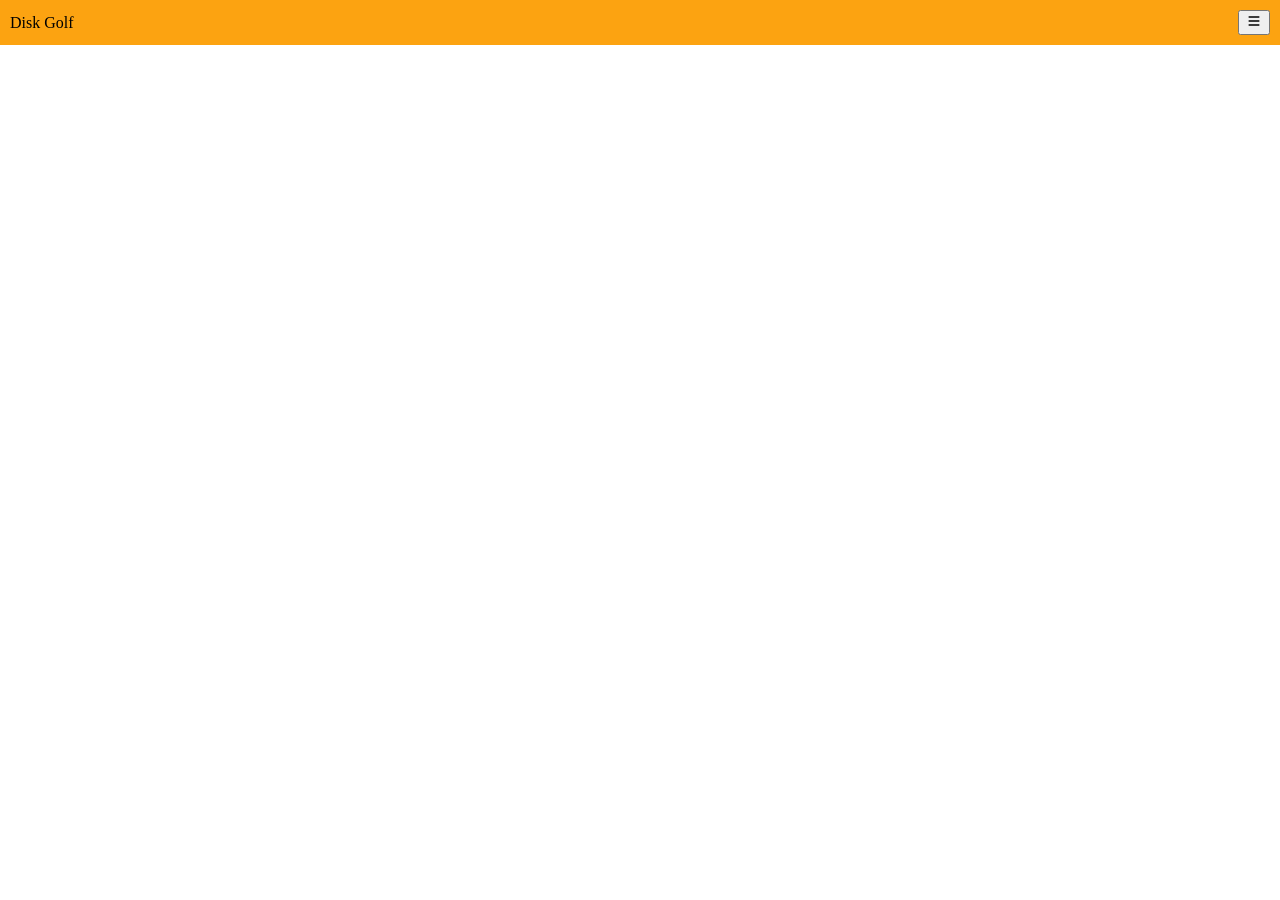
==== index.html @ 366dff1f "Initial Files Added some basic stuff. Turns out I'm pretty rusty on my css and JavaScript." ====
<!DOCTYPE html>
<html>
<head>
        <title>Disk Golf</title>
        <meta name="viewport" content="width=device-width, initial-scale=1.0">
        <script src="./script.js"></script>
        <link rel="stylesheet" href="./style.css">
</head>
<body>
        <div id="header" class="bg-orange padding-10 flex-h align-v">
                <div id="title">Disk Golf</div>
                <div id="side-menu-button" class="inline"><button onClick="toggleSideMenu()">
                                <img class="button-img" src="./media/hambuger-menu.svg"></button></div>
        </div>
        <div id="sidebar"></div>
        <div id="sidemenu"></div>
        <div id="main">
                <div id="lookup">

                </div>
        </div>
        <div id="footer"></div>
</body>
</html>
---- style.css ----
html, body {
        margin: 0;
        padding: 0;
}

/**************************************************
 * Padding Settings
 **************************************************/
.padding-0 {
        padding: 0px;
}
.padding-left-10 {
        padding-left: 10px;
}
.padding-right-10 {
        padding-right: 10px;
}
.padding-top-10 {
        padding-top: 10px;
}
.padding-bottom-10 {
        padding-bottom: 10px;
}
.padding-10 {
        padding: 10px;
}

/**************************************************
 * Background Settings
 **************************************************/
.bg-orange {
        background: #fca311;
}

/**************************************************
 * Size Settings
 **************************************************/
.full-width {
        width: 100%;
}


/**************************************************
 * Display Settings
 **************************************************/
.inline {
        display: inline;
}

.flex-h {
        display: flex;
        flex-direction: horizontal;
        justify-content: space-between;
}

.flex-v {
        display: flex;
        flex-direction: vertical;
}

.align-v {
        align-items: center;
}


/**************************************************
 * Buttons Settings
 **************************************************/
.button-img {
        width: 16px;
        height: 16px;
}
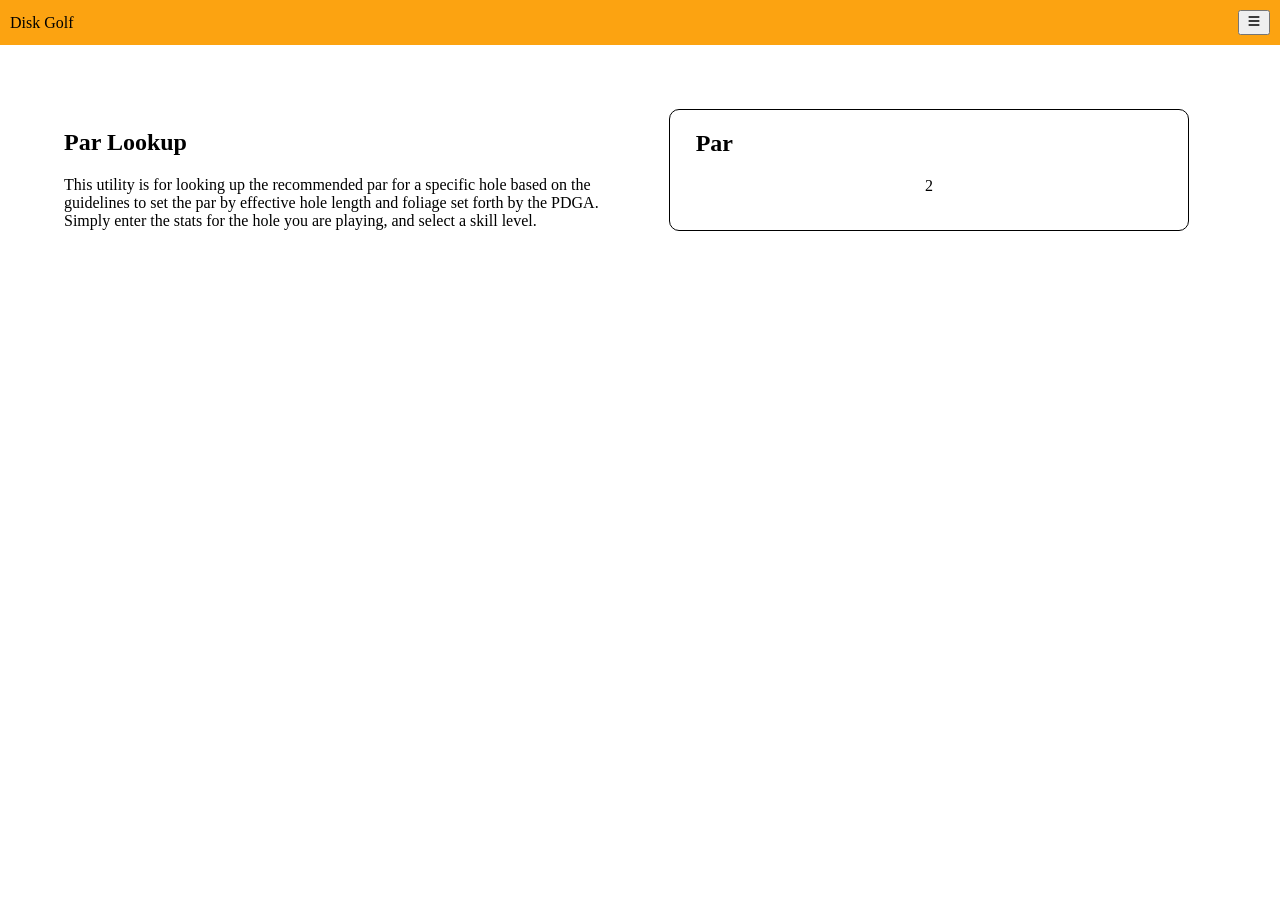
==== commit 36a2a535: "Lookup Page Started to design the lookup page. This will be the default page that the user lands on." ====
--- a/index.html
+++ b/index.html
@@ -1,24 +1,47 @@
 <!DOCTYPE html>
 <html>
 <head>
-        <title>Disk Golf</title>
-        <meta name="viewport" content="width=device-width, initial-scale=1.0">
-        <script src="./script.js"></script>
-        <link rel="stylesheet" href="./style.css">
+  <title>Disk Golf</title>
+  <meta name="viewport" content="width=device-width, initial-scale=1.0">
+  <script src="./script.js"></script>
+  <link rel="stylesheet" href="./style.css">
 </head>
 <body>
-        <div id="header" class="bg-orange padding-10 flex-h align-v">
-                <div id="title">Disk Golf</div>
-                <div id="side-menu-button" class="inline"><button onClick="toggleSideMenu()">
-                                <img class="button-img" src="./media/hambuger-menu.svg"></button></div>
+  <div id="header" class="bg-orange padding-10 flex-h align-v">
+    <div id="title">Disk Golf</div>
+    <div id="side-menu-button-container" class="inline"><button id="side-menu-button">
+        <img class="button-img" src="./media/hambuger-menu.svg">
+      </button>
+    </div>
+  </div>
+  <div id="sidebar"></div>
+  <div id="main" class="flex-h margin-top-5p">
+    <div id="lookup" class="margin-left-5p width-90p flex-h">
+      <div id="lookup-page" class="width-50p">
+        <h2 id="lookup-title">Par Lookup</h2>
+        <p id="lookup-description">This utility is for looking
+        up the recommended par for a specific hole based on the
+        guidelines to set the par by effective hole length and
+        foliage set forth by the PDGA. Simply enter the stats
+        for the hole you are playing, and select a skill level.
+      </div>
+      <div id="lookup-output" class="width-50p">
+        <div id="par-output-box" class="border-solid-black border-radius-10px 
+          margin-left-5p width-90p">
+          <div id="par-output" class="min-height-100px">
+            <h2 id="par-output-label" class="margin-left-5p">Par</h2>
+            <div id="par" class="width-100p centered">
+              2
+            </div>
+          </div>
         </div>
-        <div id="sidebar"></div>
-        <div id="sidemenu"></div>
-        <div id="main">
-                <div id="lookup">
+      </div>
+    </div>
+  </div>
+  <div id="footer"></div>
 
-                </div>
-        </div>
-        <div id="footer"></div>
+  <script>
+    addClickHandlers()
+  </script>
 </body>
 </html>
--- a/style.css
+++ b/style.css
@@ -31,20 +31,39 @@
 .bg-orange {
         background: #fca311;
 }
-
 /**************************************************
- * Size Settings
+ * Size/Position Settings
  **************************************************/
 .full-width {
-        width: 100%;
+  width: 100%;
 }
-
+.width-90p {
+  width: 90%;
+}
+.width-50p {
+  width: 50%;
+}
+.min-height-100px {
+  min-height: 100px;
+}
+.margin-left-5p {
+  margin-left: 5%;
+}
+.margin-top-5p {
+  margin-top: 5%;
+}
+.margin-bottom-5p {
+  margin-bottom: 5%;
+}
 
 /**************************************************
  * Display Settings
  **************************************************/
 .inline {
         display: inline;
+}
+.centered {
+  text-align: center;
 }
 
 .flex-h {
@@ -64,6 +83,15 @@
 
 
 /**************************************************
+ * Border Settings
+ **************************************************/
+.border-solid-black {
+  border: 1px solid black;
+}
+.border-radius-10px {
+  border-radius: 10px;
+}
+/**************************************************
  * Buttons Settings
  **************************************************/
 .button-img {
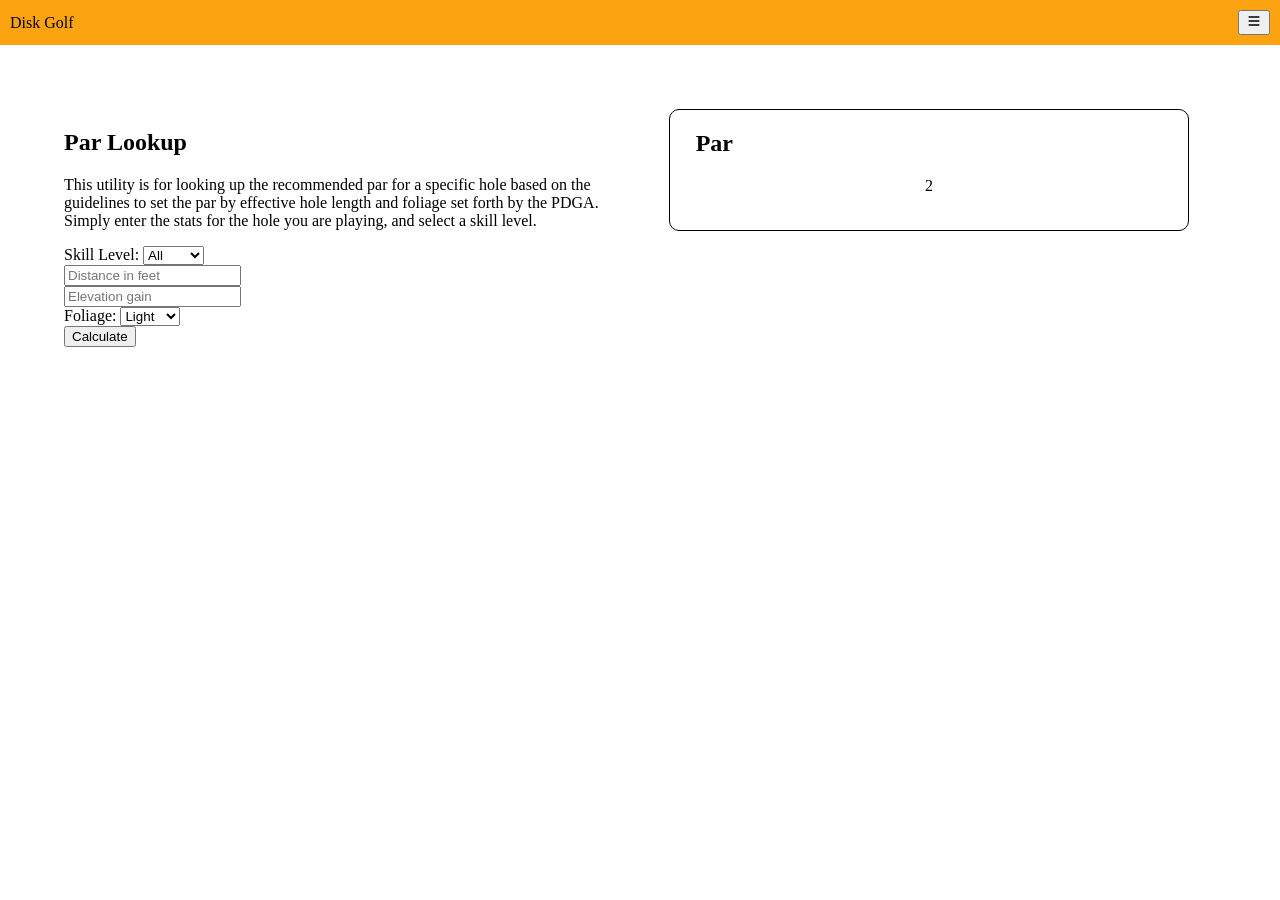
==== commit 1fb3b44c: "Look Up Form Added a form (really not a form, to prevent the page refresh on submit) which collects " ====
--- a/index.html
+++ b/index.html
@@ -3,6 +3,7 @@
 <head>
   <title>Disk Golf</title>
   <meta name="viewport" content="width=device-width, initial-scale=1.0">
+  <meta charset="utf-8">
   <script src="./script.js"></script>
   <link rel="stylesheet" href="./style.css">
 </head>
@@ -24,6 +25,24 @@
         guidelines to set the par by effective hole length and
         foliage set forth by the PDGA. Simply enter the stats
         for the hole you are playing, and select a skill level.
+        <div id="look-up-form">
+          Skill Level: <select id="skill-select">
+            <option value="all">All</option>
+            <option value="purple">Purple</option>
+            <option value="green">Green</option>
+            <option value="red">Red</option>
+            <option value="white">White</option>
+            <option value="blue">Blue</option>
+            <option value="gold">Gold</option>
+          </select><br>
+          <input id="lookup-distance" type="text" placeholder="Distance in feet" size="20"><br>
+          <input id="lookup-elevation" type="text" placeholder="Elevation gain" size="20"><br>
+          Foliage: <select id="lookup-foliage">
+            <option value="light">Light</option>
+            <option value="heavy">Heavy</option>
+          </select><br>
+          <button id="lookup-calculate">Calculate</button>
+        </div>
       </div>
       <div id="lookup-output" class="width-50p">
         <div id="par-output-box" class="border-solid-black border-radius-10px 
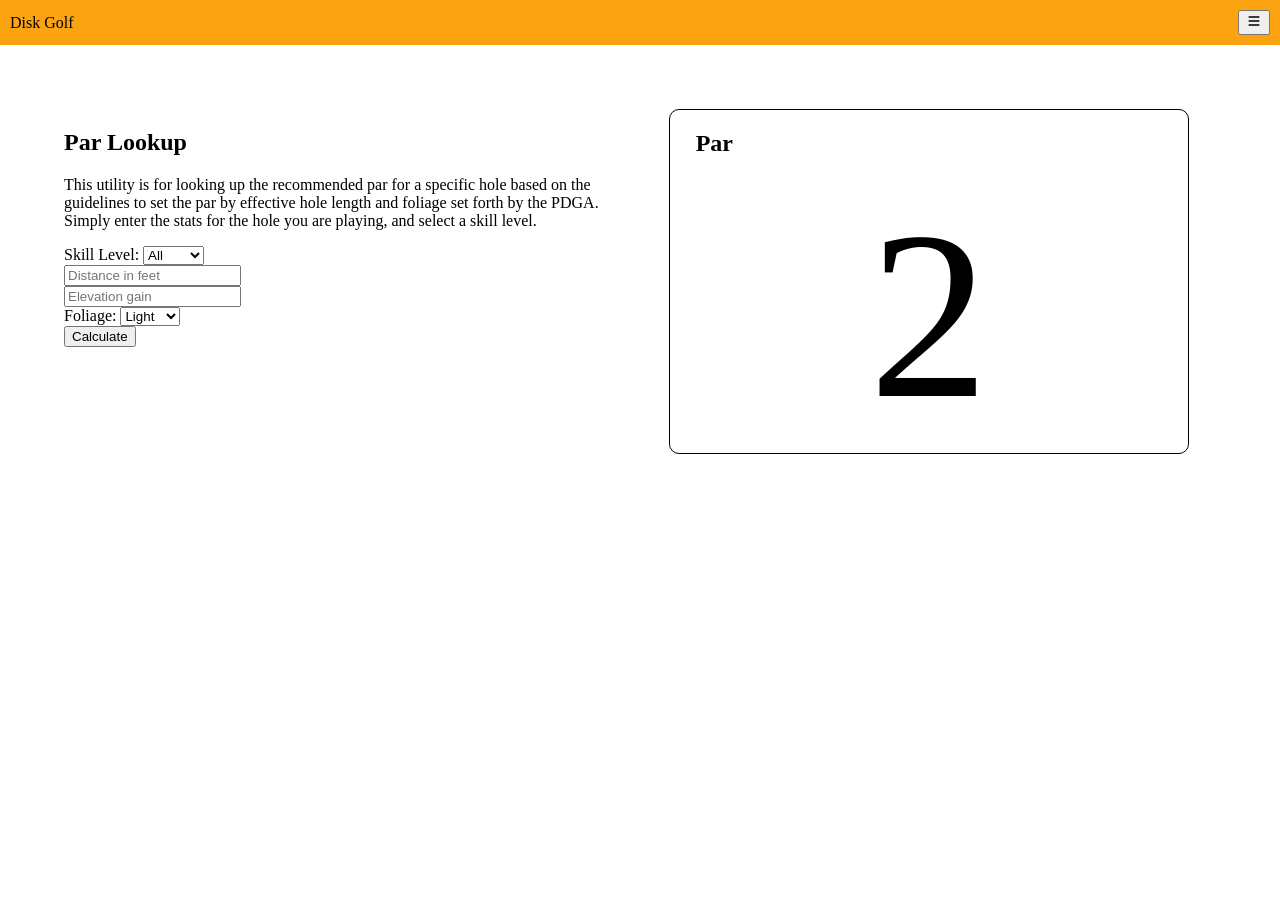
==== commit 9054b9c4: "Page Loading Removed the lookup page from the index file, and added a function that loads that page " ====
--- a/index.html
+++ b/index.html
@@ -8,59 +8,23 @@
   <link rel="stylesheet" href="./style.css">
 </head>
 <body>
-  <div id="header" class="bg-orange padding-10 flex-h align-v">
-    <div id="title">Disk Golf</div>
-    <div id="side-menu-button-container" class="inline"><button id="side-menu-button">
-        <img class="button-img" src="./media/hambuger-menu.svg">
-      </button>
+  <div id="header" class="bg-orange padding-10">
+    <div id="header-label" class="flex-h align-v">
+      <div id="title">Disk Golf</div>
+      <div id="side-menu-button-container" class="inline"><button id="side-menu-button">
+          <img class="button-img" src="./media/hambuger-menu.svg">
+        </button>
+      </div>
     </div>
   </div>
   <div id="sidebar"></div>
   <div id="main" class="flex-h margin-top-5p">
-    <div id="lookup" class="margin-left-5p width-90p flex-h">
-      <div id="lookup-page" class="width-50p">
-        <h2 id="lookup-title">Par Lookup</h2>
-        <p id="lookup-description">This utility is for looking
-        up the recommended par for a specific hole based on the
-        guidelines to set the par by effective hole length and
-        foliage set forth by the PDGA. Simply enter the stats
-        for the hole you are playing, and select a skill level.
-        <div id="look-up-form">
-          Skill Level: <select id="skill-select">
-            <option value="all">All</option>
-            <option value="purple">Purple</option>
-            <option value="green">Green</option>
-            <option value="red">Red</option>
-            <option value="white">White</option>
-            <option value="blue">Blue</option>
-            <option value="gold">Gold</option>
-          </select><br>
-          <input id="lookup-distance" type="text" placeholder="Distance in feet" size="20"><br>
-          <input id="lookup-elevation" type="text" placeholder="Elevation gain" size="20"><br>
-          Foliage: <select id="lookup-foliage">
-            <option value="light">Light</option>
-            <option value="heavy">Heavy</option>
-          </select><br>
-          <button id="lookup-calculate">Calculate</button>
-        </div>
-      </div>
-      <div id="lookup-output" class="width-50p">
-        <div id="par-output-box" class="border-solid-black border-radius-10px 
-          margin-left-5p width-90p">
-          <div id="par-output" class="min-height-100px">
-            <h2 id="par-output-label" class="margin-left-5p">Par</h2>
-            <div id="par" class="width-100p centered">
-              2
-            </div>
-          </div>
-        </div>
-      </div>
-    </div>
+
   </div>
   <div id="footer"></div>
-
   <script>
     addClickHandlers()
+    loadLookup()
   </script>
 </body>
 </html>
--- a/style.css
+++ b/style.css
@@ -65,7 +65,9 @@
 .centered {
   text-align: center;
 }
-
+.font-size-15em {
+  font-size: 15em;
+}
 .flex-h {
         display: flex;
         flex-direction: horizontal;
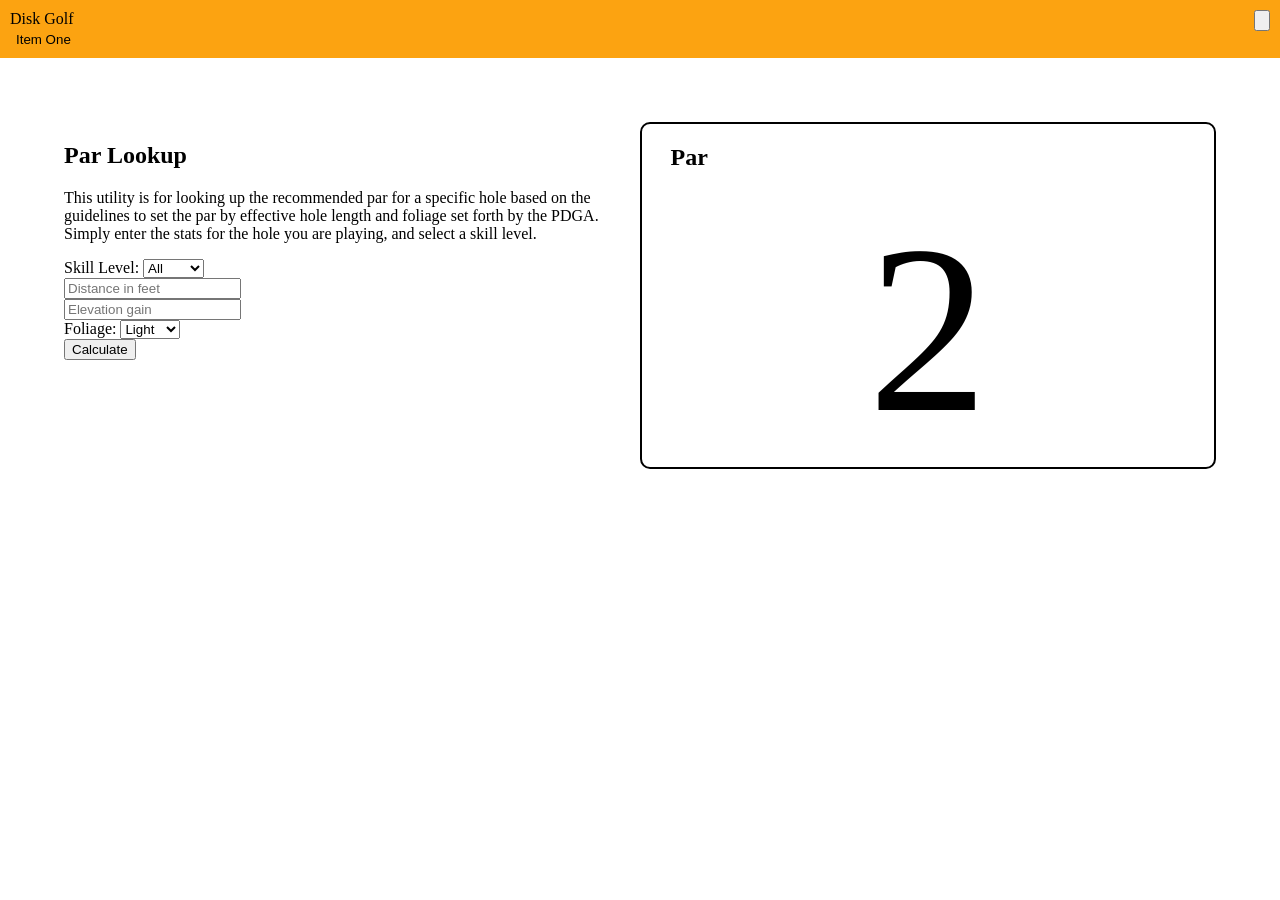
==== commit 7a87189f: "Back to Regular css I began this project trying to use a style like TailwindCSS, but I think that fo" ====
--- a/index.html
+++ b/index.html
@@ -8,17 +8,19 @@
   <link rel="stylesheet" href="./style.css">
 </head>
 <body>
-  <div id="header" class="bg-orange padding-10">
-    <div id="header-label" class="flex-h align-v">
+  <div id="header" class="header">
+    <div id="header-label" class="header-label">
       <div id="title">Disk Golf</div>
-      <div id="side-menu-button-container" class="inline"><button id="side-menu-button">
-          <img class="button-img" src="./media/hambuger-menu.svg">
-        </button>
-      </div>
+      <button id="side-menu-button">
+          <img class="button-icon" src="./media/hambuger-menu.svg">
+      </button>
+    </div>
+    <div id="nav-bar" class="nav-bar">
+      <button id="nav-bar-one" class="nav-bar-item">Item One</button>
     </div>
   </div>
   <div id="sidebar"></div>
-  <div id="main" class="flex-h margin-top-5p">
+  <div id="main" class="main">
 
   </div>
   <div id="footer"></div>
--- a/style.css
+++ b/style.css
@@ -4,99 +4,75 @@
 }
 
 /**************************************************
- * Padding Settings
+ * Header/Navbar
  **************************************************/
-.padding-0 {
-        padding: 0px;
+
+.header {
+  background: #fca311;
+  padding: 10px;
 }
-.padding-left-10 {
-        padding-left: 10px;
+
+.header-label {
+  display: flex;
+  flex-direction: horizontal;
+  justify-content: space-between;
+  vertical-align: center;
 }
-.padding-right-10 {
-        padding-right: 10px;
+
+.nav-bar {
+  display: flex;
+  flex-direction: space-between;
+  justify-content: flex-start;
 }
-.padding-top-10 {
-        padding-top: 10px;
-}
-.padding-bottom-10 {
-        padding-bottom: 10px;
-}
-.padding-10 {
-        padding: 10px;
+
+.nav-bar-item {
+  padding-right: 5px;
+  border: none;
+  background: none;
 }
 
 /**************************************************
- * Background Settings
+ * Main
  **************************************************/
-.bg-orange {
-        background: #fca311;
-}
-/**************************************************
- * Size/Position Settings
- **************************************************/
-.full-width {
-  width: 100%;
-}
-.width-90p {
-  width: 90%;
-}
-.width-50p {
-  width: 50%;
-}
-.min-height-100px {
-  min-height: 100px;
-}
-.margin-left-5p {
-  margin-left: 5%;
-}
-.margin-top-5p {
+
+.main {
+  display: flex; 
+  flex-direction: horizontal;
   margin-top: 5%;
-}
-.margin-bottom-5p {
-  margin-bottom: 5%;
-}
-
-/**************************************************
- * Display Settings
- **************************************************/
-.inline {
-        display: inline;
-}
-.centered {
-  text-align: center;
-}
-.font-size-15em {
-  font-size: 15em;
-}
-.flex-h {
-        display: flex;
-        flex-direction: horizontal;
-        justify-content: space-between;
-}
-
-.flex-v {
-        display: flex;
-        flex-direction: vertical;
-}
-
-.align-v {
-        align-items: center;
 }
 
 
 /**************************************************
- * Border Settings
+ * Lookup Par Page
  **************************************************/
-.border-solid-black {
-  border: 1px solid black;
+
+.lookup {
+  margin-left: 5%;
+  width: 90%;
+  display: flex;
+  flex-direction: horizontal;
 }
-.border-radius-10px {
+
+.lookup-input {
+  width: 50%;
+}
+
+.lookup-output {
+  width: 50%;
+}
+
+.output-box {
+  border: 2px solid black;
   border-radius: 10px;
 }
-/**************************************************
- * Buttons Settings
- **************************************************/
-.button-img {
-        width: 16px;
-        height: 16px;
+
+.par-output-label {
+  margin-left: 5%;
 }
+
+.par-result {
+  width: 100%;
+  align: center;
+  font-size: 15em;
+  text-align: center;
+}
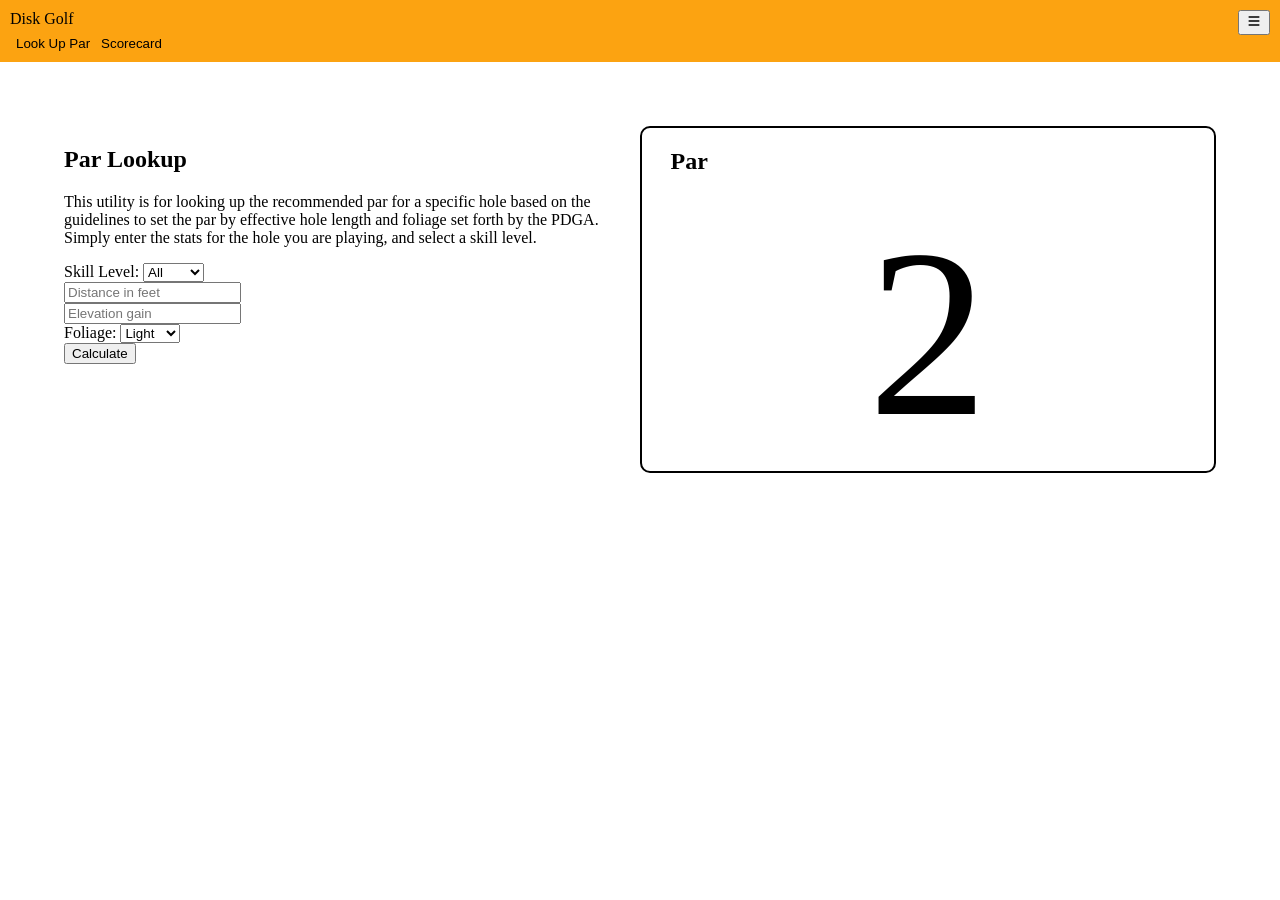
==== commit cc510053: "Play Course Page Added a play course page (currently empty) as well as some nav-bar items to get fro" ====
--- a/index.html
+++ b/index.html
@@ -16,7 +16,8 @@
       </button>
     </div>
     <div id="nav-bar" class="nav-bar">
-      <button id="nav-bar-one" class="nav-bar-item">Item One</button>
+      <button id="lookup-button" class="nav-bar-item">Look Up Par</button>
+      <button id="scorecard-button" class="nav-bar-item">Scorecard</button>
     </div>
   </div>
   <div id="sidebar"></div>
--- a/style.css
+++ b/style.css
@@ -1,6 +1,15 @@
 html, body {
         margin: 0;
         padding: 0;
+}
+
+/**************************************************
+ * Images
+ **************************************************/
+
+.button-icon {
+  height: 16px;
+  width: 16px;
 }
 
 /**************************************************
@@ -41,7 +50,6 @@
   margin-top: 5%;
 }
 
-
 /**************************************************
  * Lookup Par Page
  **************************************************/
@@ -76,3 +84,11 @@
   font-size: 15em;
   text-align: center;
 }
+/**************************************************
+ * Play Course Page
+ **************************************************/
+
+.play-course {
+  margin-left: 5%;
+  width: 90%;
+}
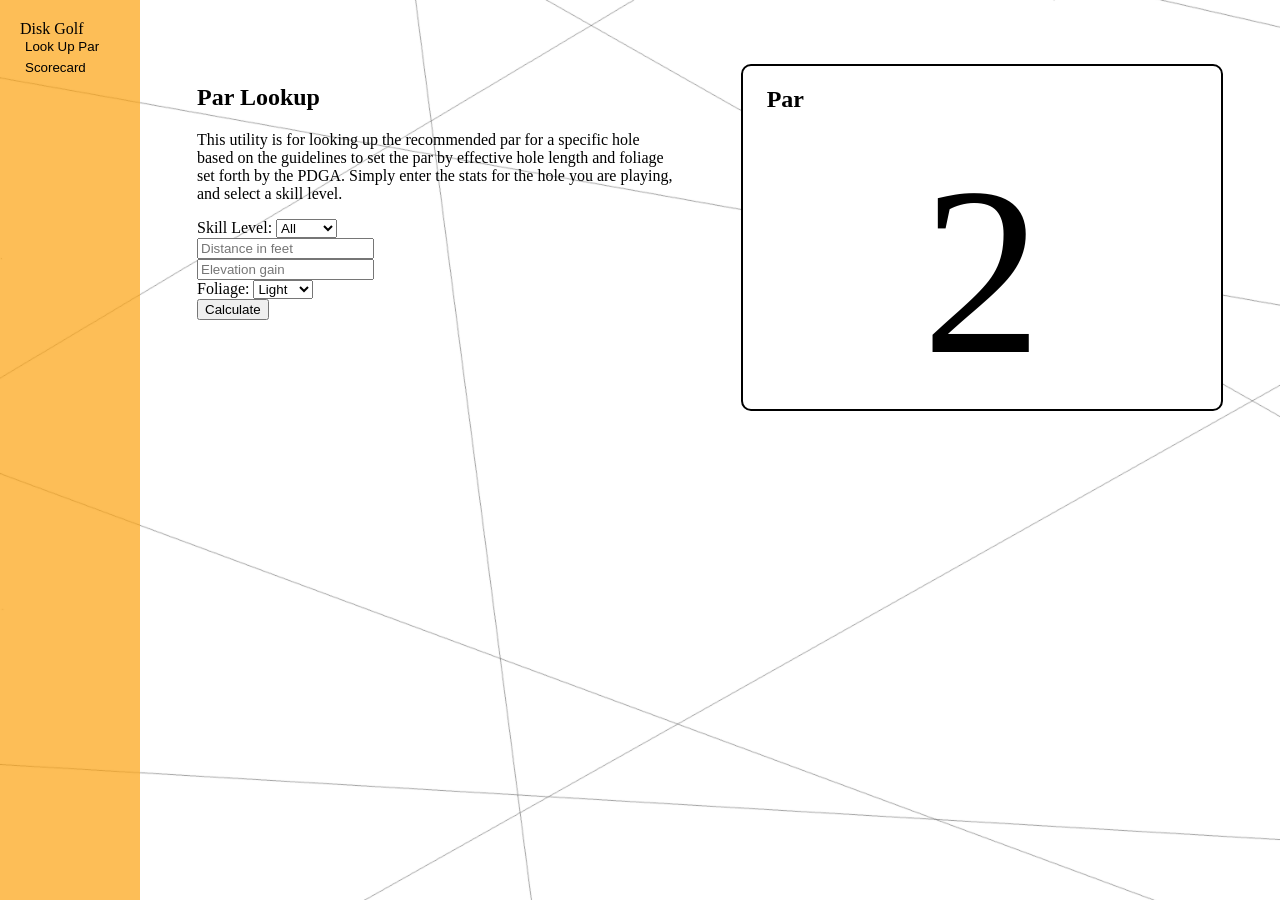
==== commit 4ca83f1e: "Splash Screen and Responsivity Added the background. Also changed the layout of the page, and added " ====
--- a/index.html
+++ b/index.html
@@ -8,23 +8,18 @@
   <link rel="stylesheet" href="./style.css">
 </head>
 <body>
-  <div id="header" class="header">
-    <div id="header-label" class="header-label">
-      <div id="title">Disk Golf</div>
-      <button id="side-menu-button">
-          <img class="button-icon" src="./media/hambuger-menu.svg">
-      </button>
+  <div id="content" class="content">
+    <div id="sidebar" class="sidebar">
+      <div id="title" class="title">Disk Golf</div>
+      <div id="nav-bar" class="nav-bar">
+        <button id="lookup-button" class="nav-bar-item">Look Up Par</button>
+        <button id="scorecard-button" class="nav-bar-item">Scorecard</button>
+      </div>
     </div>
-    <div id="nav-bar" class="nav-bar">
-      <button id="lookup-button" class="nav-bar-item">Look Up Par</button>
-      <button id="scorecard-button" class="nav-bar-item">Scorecard</button>
+    <div id="main" class="main">
+    <!--- This content will be loaded later --->
     </div>
   </div>
-  <div id="sidebar"></div>
-  <div id="main" class="main">
-
-  </div>
-  <div id="footer"></div>
   <script>
     addClickHandlers()
     loadLookup()
--- a/style.css
+++ b/style.css
@@ -1,6 +1,22 @@
 html, body {
         margin: 0;
         padding: 0;
+        height: 100%;
+        width: 100%;
+}
+
+body {
+  background-image: url("./media/splash-2.png");
+  background-attachment: fixed;
+  background-repeat: no-repeat;
+  background-size: cover;
+}
+
+.content {
+  display: flex;
+  flex-direction: row;
+  justify-content: space-between;
+  height: 100%;
 }
 
 /**************************************************
@@ -13,31 +29,38 @@
 }
 
 /**************************************************
- * Header/Navbar
- **************************************************/
-
-.header {
-  background: #fca311;
-  padding: 10px;
-}
-
-.header-label {
-  display: flex;
-  flex-direction: horizontal;
-  justify-content: space-between;
-  vertical-align: center;
-}
+ * Sidebar
+ **************************************************/
+
+.sidebar {
+  padding: 20px;
+  display: flex;
+  flex-direction: column;
+  justify-content: flex-start;
+  width: 15%;
+  max-width: 100px;
+  background-color: rgba(252, 163, 17, 0.7);
+}
+
+.title {
+  min-width: 75px;
+}
+
 
 .nav-bar {
   display: flex;
-  flex-direction: space-between;
+  flex-direction: column;
   justify-content: flex-start;
+  height: 90%;
+  width: 100%
 }
 
 .nav-bar-item {
-  padding-right: 5px;
+  padding-bottom: 5px;
+  padding-left: 5px;
   border: none;
   background: none;
+  text-align: left;
 }
 
 /**************************************************
@@ -45,8 +68,6 @@
  **************************************************/
 
 .main {
-  display: flex; 
-  flex-direction: horizontal;
   margin-top: 5%;
 }
 
@@ -58,20 +79,24 @@
   margin-left: 5%;
   width: 90%;
   display: flex;
-  flex-direction: horizontal;
+  flex-direction: row;
+  justify-content: space-between;
 }
 
 .lookup-input {
-  width: 50%;
+  width: 47%;
 }
 
 .lookup-output {
-  width: 50%;
-}
+  width: 47%;
+}
+
+
 
 .output-box {
   border: 2px solid black;
   border-radius: 10px;
+  background-color: rgb(255,255,255);
 }
 
 .par-output-label {
@@ -92,3 +117,129 @@
   margin-left: 5%;
   width: 90%;
 }
+
+
+/**************************************************
+ * Medium Screen settings
+ **************************************************/
+@media ( width <= 1000px ) {
+
+  .content {
+    display: flex;
+    flex-direction: row;
+    justify-content: flex-start;
+    width: 100%;
+  }
+
+  /**************************************************
+   * Sidebar
+   **************************************************/
+
+  .sidebar {
+    padding: 20px;
+    display: flex;
+    flex-direction: column;
+    justify-content: flex-start;
+    width: 15%;
+    max-width: 100px;
+    background-color: rgba(252, 163, 17, 0.7);
+  }
+
+  .title {
+  }
+
+
+  .nav-bar {
+    display: flex;
+    flex-direction: column;
+    justify-content: flex-start;
+  }
+
+  .nav-bar-item {
+    padding-bottom: 5px;
+    padding-left: 5px;
+    border: none;
+    background: none;
+    text-align: left;
+    
+  }
+  /**************************************************
+   * Lookup Page
+   **************************************************/
+
+  .lookup {
+    flex-direction: column;
+    justify-content: space-between;
+  }
+  .lookup-input {
+    width: 100%;
+    height: 47%;
+  }
+  .lookup-output {
+    width: 100%;
+    height: 47%;
+  }
+
+}
+
+/**************************************************
+ * Small Screen settings
+ **************************************************/
+@media ( width <= 700px ) {
+
+  .content {
+    display: flex;
+    flex-direction: column;
+    justify-content: flex-start;
+    width: 100%;
+  }
+
+  /**************************************************
+   * Sidebar
+   **************************************************/
+
+  .sidebar {
+    padding: 20px;
+    display: flex;
+    flex-direction: row;
+    justify-content: flex-start;
+    width: 100%;
+    max-width: 100%;
+    background-color: rgba(252, 163, 17, 0.7);
+  }
+
+  .title {
+  }
+
+
+  .nav-bar {
+    display: flex;
+    flex-direction: row;
+    justify-content: flex-start;
+  }
+
+  .nav-bar-item {
+    padding-bottom: 5px;
+    padding-left: 5px;
+    border: none;
+    background: none;
+    text-align: left;
+  }
+  /**************************************************
+   * Lookup Page
+   **************************************************/
+
+  .lookup {
+    flex-direction: column;
+    justify-content: space-between;
+  }
+  .lookup-input {
+    width: 100%;
+    height: 47%;
+  }
+  .lookup-output {
+    width: 100%;
+    height: 47%;
+  }
+
+}
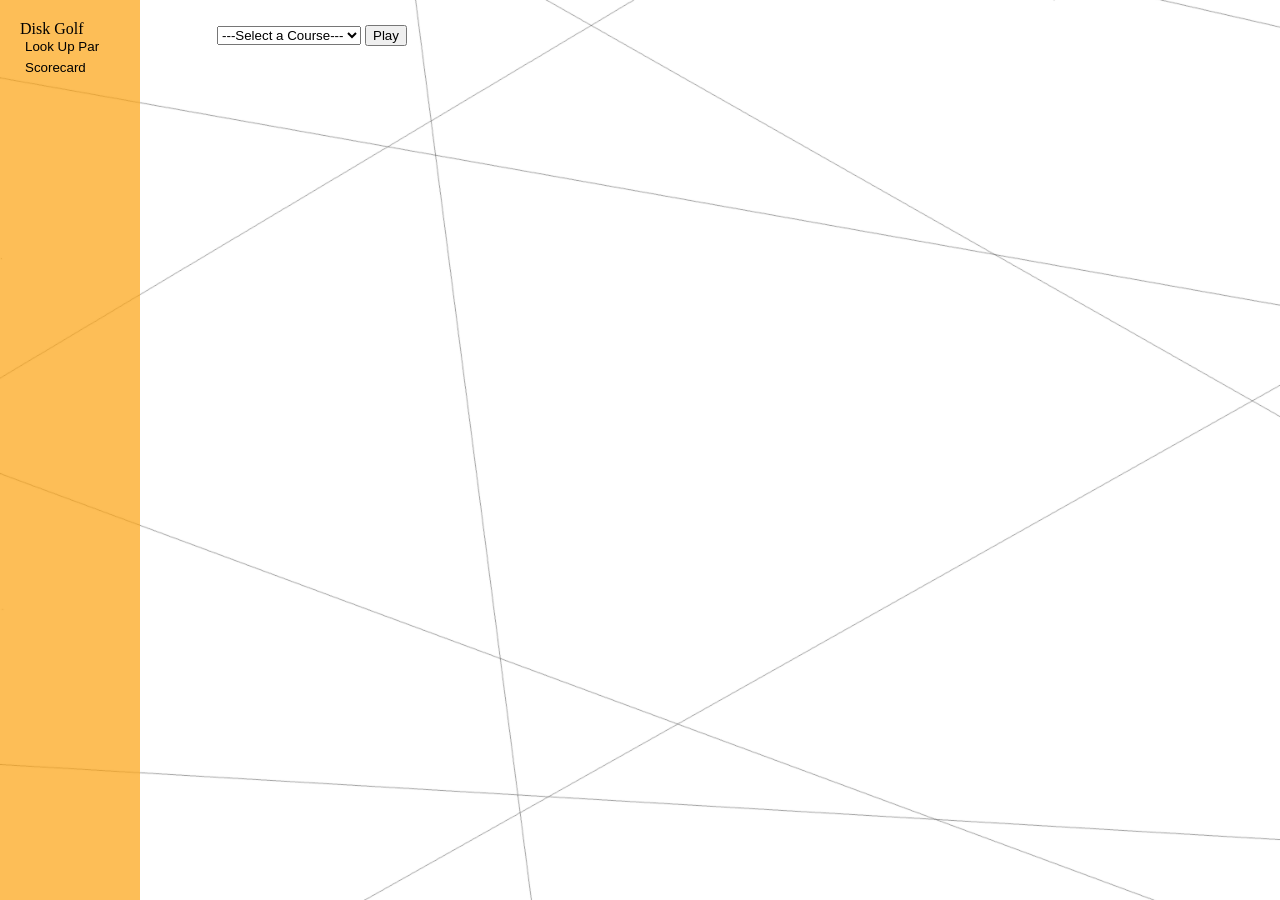
==== commit 687fcf25: "Restructure Resposive CSS and Play Button Restructured the css media queries to make it more readabl" ====
--- a/index.html
+++ b/index.html
@@ -21,8 +21,7 @@
     </div>
   </div>
   <script>
-    addClickHandlers()
-    loadLookup()
+    loadPlayCourse()
   </script>
 </body>
 </html>
--- a/style.css
+++ b/style.css
@@ -17,6 +17,25 @@
   flex-direction: row;
   justify-content: space-between;
   height: 100%;
+  width: 100%;
+}
+
+@media ( width <= 1000px ) {
+  .content {
+    display: flex;
+    flex-direction: row;
+    justify-content: flex-start;
+    width: 100%;
+  }
+}
+
+@media ( width <= 700px ) {
+  .content {
+    display: flex;
+    flex-direction: column;
+    justify-content: flex-start;
+    width: 100%;
+  }
 }
 
 /**************************************************
@@ -43,7 +62,6 @@
 }
 
 .title {
-  min-width: 75px;
 }
 
 
@@ -63,12 +81,52 @@
   text-align: left;
 }
 
+@media ( width <= 1000px ) {
+
+  .sidebar {
+  }
+
+  .title {
+  }
+
+  .nav-bar-item {
+  }
+}
+
+@media (width <= 700px) {
+
+  .sidebar {
+    flex-direction: row;
+    align-items: baseline;
+    width: 100%;
+    max-width: 100%;
+  }
+
+  .title {
+    min-width: fit-content;
+    padding-right: 10px;
+  }
+
+
+  .nav-bar {
+    flex-direction: row;
+  }
+
+  .nav-bar-item {
+    padding-bottom: 5px;
+    padding-left: 10px;
+    border: none;
+    background: none;
+    text-align: left;
+  }
+}
+
 /**************************************************
  * Main
  **************************************************/
 
 .main {
-  margin-top: 5%;
+  min-width: 85%;
 }
 
 /**************************************************
@@ -76,8 +134,8 @@
  **************************************************/
 
 .lookup {
-  margin-left: 5%;
-  width: 90%;
+  max-width: 100%;
+  padding: 2%;
   display: flex;
   flex-direction: row;
   justify-content: space-between;
@@ -109,126 +167,27 @@
   font-size: 15em;
   text-align: center;
 }
-/**************************************************
- * Play Course Page
- **************************************************/
-
-.play-course {
-  margin-left: 5%;
-  width: 90%;
-}
-
-
-/**************************************************
- * Medium Screen settings
- **************************************************/
-@media ( width <= 1000px ) {
-
-  .content {
-    display: flex;
-    flex-direction: row;
-    justify-content: flex-start;
-    width: 100%;
-  }
-
-  /**************************************************
-   * Sidebar
-   **************************************************/
-
-  .sidebar {
-    padding: 20px;
-    display: flex;
-    flex-direction: column;
-    justify-content: flex-start;
-    width: 15%;
-    max-width: 100px;
-    background-color: rgba(252, 163, 17, 0.7);
-  }
-
-  .title {
-  }
-
-
-  .nav-bar {
-    display: flex;
-    flex-direction: column;
-    justify-content: flex-start;
-  }
-
-  .nav-bar-item {
-    padding-bottom: 5px;
-    padding-left: 5px;
-    border: none;
-    background: none;
-    text-align: left;
-    
-  }
-  /**************************************************
-   * Lookup Page
-   **************************************************/
-
+
+@media (width <= 1000px) {
   .lookup {
     flex-direction: column;
     justify-content: space-between;
   }
   .lookup-input {
     width: 100%;
-    height: 47%;
+    height: 50%;
+    padding-top: 10px;
+    padding-bottom: 10px;
   }
   .lookup-output {
     width: 100%;
-    height: 47%;
-  }
-
-}
-
-/**************************************************
- * Small Screen settings
- **************************************************/
-@media ( width <= 700px ) {
-
-  .content {
-    display: flex;
-    flex-direction: column;
-    justify-content: flex-start;
-    width: 100%;
-  }
-
-  /**************************************************
-   * Sidebar
-   **************************************************/
-
-  .sidebar {
-    padding: 20px;
-    display: flex;
-    flex-direction: row;
-    justify-content: flex-start;
-    width: 100%;
-    max-width: 100%;
-    background-color: rgba(252, 163, 17, 0.7);
-  }
-
-  .title {
-  }
-
-
-  .nav-bar {
-    display: flex;
-    flex-direction: row;
-    justify-content: flex-start;
-  }
-
-  .nav-bar-item {
-    padding-bottom: 5px;
-    padding-left: 5px;
-    border: none;
-    background: none;
-    text-align: left;
-  }
-  /**************************************************
-   * Lookup Page
-   **************************************************/
-
+    height: 50%;
+    padding-top: 10px;
+    padding-bottom: 10px;
+  }
+}
+
+@media (width <= 700px) {
   .lookup {
     flex-direction: column;
     justify-content: space-between;
@@ -243,3 +202,13 @@
   }
 
 }
+
+/**************************************************
+ * Play Course Page
+ **************************************************/
+
+.play-course {
+  padding-top: 25px;
+  padding-left: 25px;
+  width: 100%;
+}
